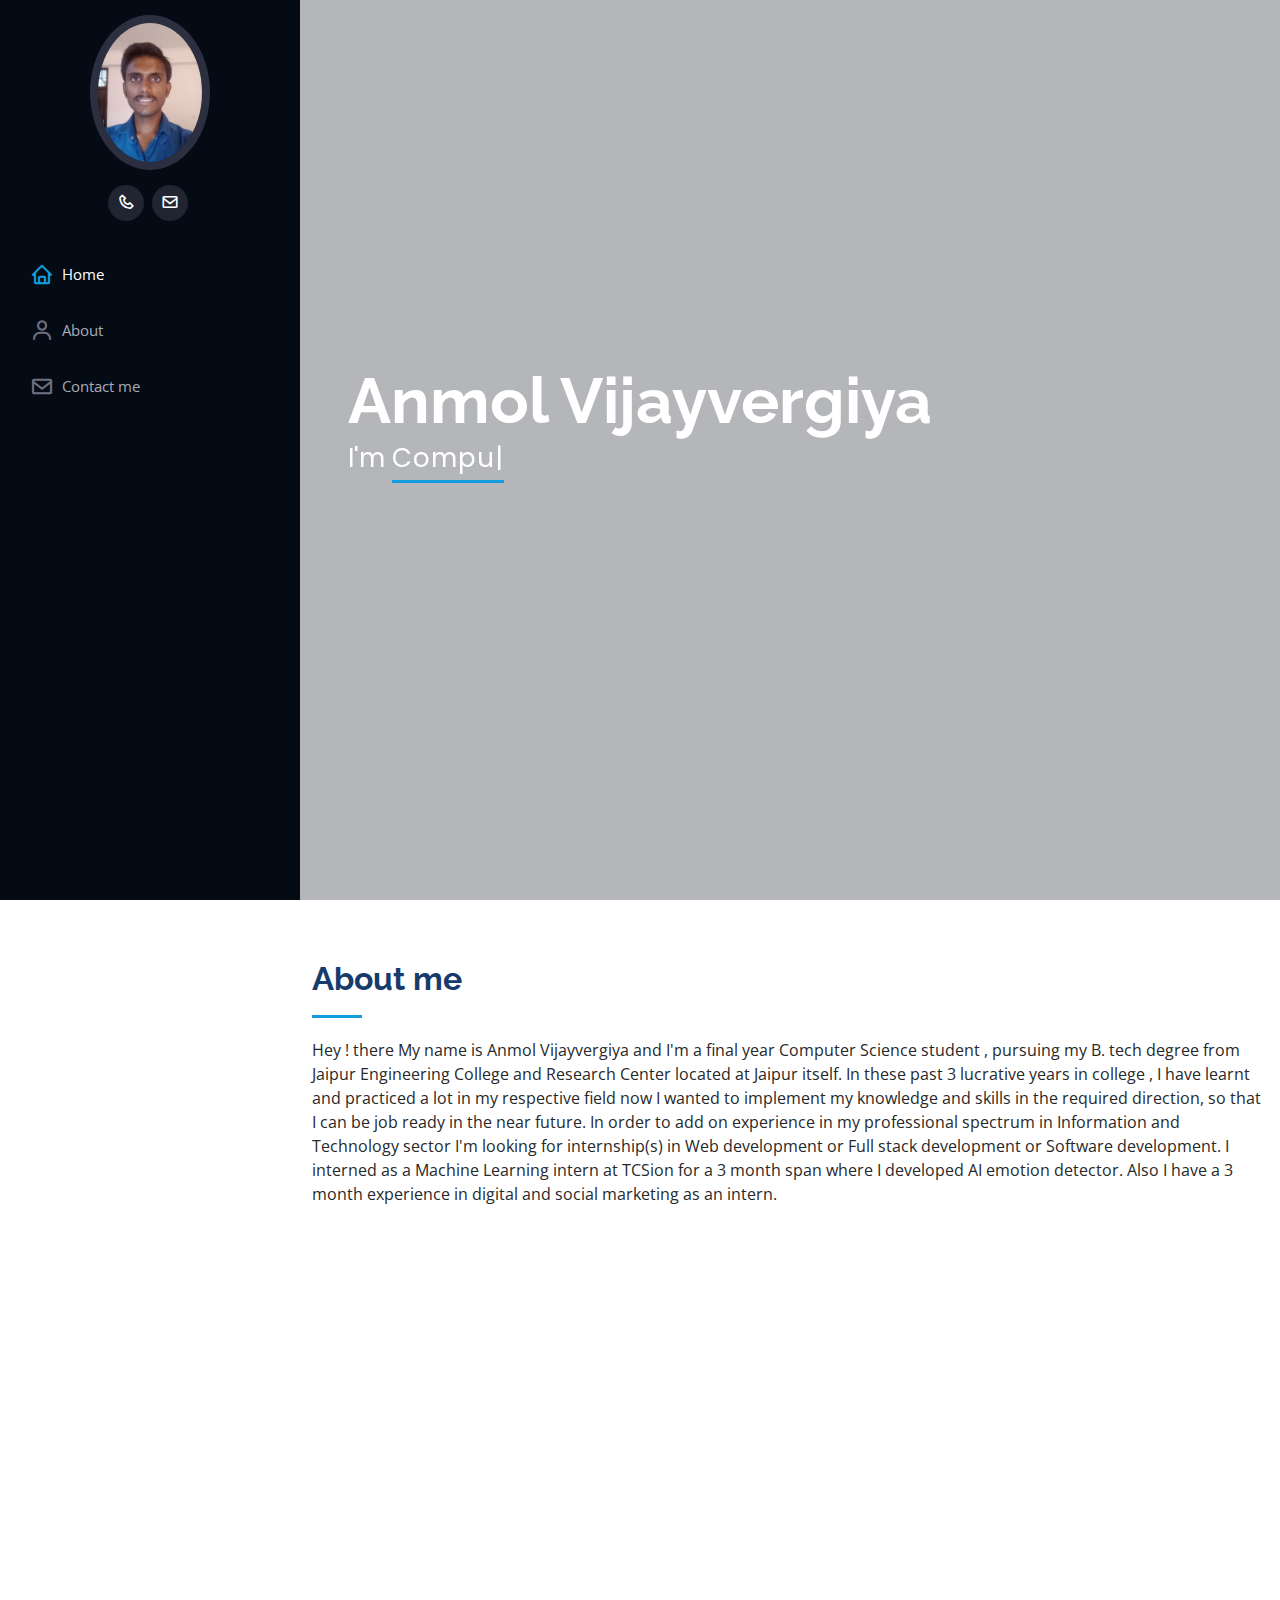
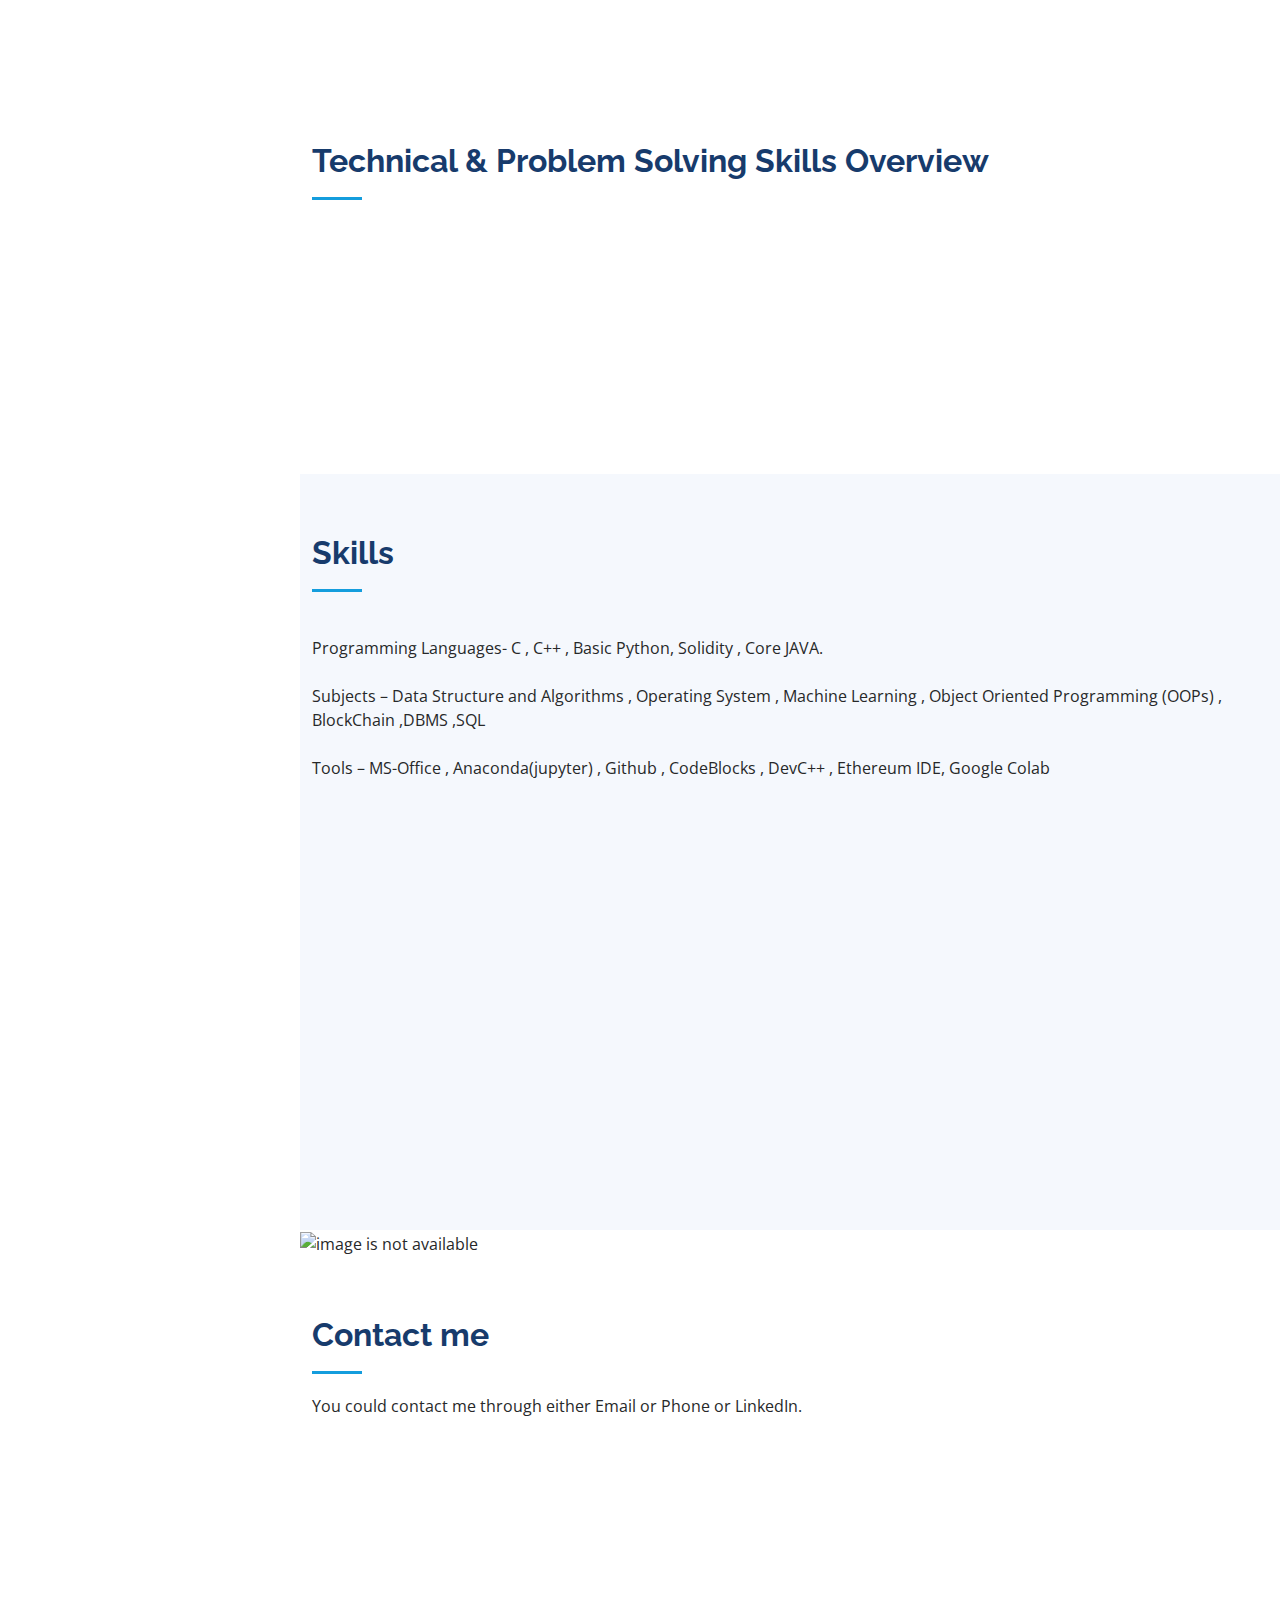
==== index.html @ 93509158 "Initial commit" ====
<!DOCTYPE html>
<html lang="en">

<head>
  <meta charset="utf-8">
  <meta content="width=device-width, initial-scale=1.0" name="viewport">

  <title>Anmol Vijayvergiya</title>
  <meta content="" name="description">
  <meta content="" name="keywords">

  <!-- Google Fonts -->
  <link href="https://fonts.googleapis.com/css?family=Open+Sans:300,300i,400,400i,600,600i,700,700i|Raleway:300,300i,400,400i,500,500i,600,600i,700,700i|Poppins:300,300i,400,400i,500,500i,600,600i,700,700i" rel="stylesheet">

  <!-- Vendor CSS Files -->
  <link href="assets/vendor/aos/aos.css" rel="stylesheet">
  <link href="assets/vendor/bootstrap/css/bootstrap.min.css" rel="stylesheet">
  <link href="assets/vendor/bootstrap-icons/bootstrap-icons.css" rel="stylesheet">
  <link href="assets/vendor/boxicons/css/boxicons.min.css" rel="stylesheet">
  <link href="assets/vendor/glightbox/css/glightbox.min.css" rel="stylesheet">
  <link href="assets/vendor/swiper/swiper-bundle.min.css" rel="stylesheet">

  <!-- Template Main CSS File -->
  <link href="assets/css/style.css" rel="stylesheet">
  
  

</head>

<body>

  <!-- ======= Mobile nav toggle button ======= -->
  <i class="bi bi-list mobile-nav-toggle d-xl-none"></i>

  <!-- ======= Header ======= -->
  <header id="header">
    <div class="d-flex flex-column">

      <div class="profile">
        <img src="assets/img/profile-img.jpg" alt="" class="img-fluid rounded-circle">
        <h1 class="text-light"><a href="index.html"></a></h1>
        <div class="social-links mt-6 text-center">
        <a href="tel:+91 9462633950" class="phone"><i class ="bx bx-phone"></i></a>
        <a href="mailto:anmolvijayvergiya10082000@gmail.com" class="email"><i class="bx bx-envelope"></i></a>
        </div>
      </div>

      <nav id="navbar" class="nav-menu navbar">
        <ul>
          <li><a href="#hero" class="nav-link scrollto active"><i class="bx bx-home"></i> <span>Home</span></a></li>
          <li><a href="#about" class="nav-link scrollto"><i class="bx bx-user"></i> <span>About</span></a></li>
          <li><a href="#contact" class="nav-link scrollto"><i class="bx bx-envelope"></i> <span>Contact me</span></a></li>
        </ul>
      </nav><!-- .nav-menu -->
    </div>
  </header><!-- End Header -->

  <!-- ======= Hero Section ======= -->
  <section id="hero" class="d-flex flex-column justify-content-center align-items-center">
    <div class="hero-container" data-aos="fade-in">
      <h1>Anmol Vijayvergiya</h1>
      <p>I'm <span class="typed" data-typed-items="Computer Science Student, Software Developer, Machine Learning Enthusiast, Web Developer , Biblophilic"></span></p>
    </div>
  </section><!-- End Hero -->

  <main id="main">

    <!-- ======= About Section ======= -->
    <section id="about" class="about">
      <div class="container">

        <div class="section-title">
          <h2>About me</h2>
          <p>Hey ! there My name is Anmol Vijayvergiya and I'm a final year Computer Science student , pursuing my B. tech degree from Jaipur Engineering College and Research Center located at Jaipur itself. 

In these past 3 lucrative years in college , I have learnt and practiced a lot in my respective field now I wanted to implement my knowledge and skills in the required direction, so that I can be job ready in the near future. In order to add on experience in my professional spectrum in Information and Technology sector I'm looking for internship(s) in Web development or Full stack development or Software development. 
I interned as a Machine Learning intern at TCSion for a 3 month span where I developed AI emotion detector. Also I have a 3 month experience in digital and social marketing as an intern. </p>
        </div>

        <div class="row">
          <div class="col-lg-4" data-aos="fade-right">
            <img src="assets/img/profile-img101.jpg" class="img-fluid" alt="">
          </div>
          <div class="col-lg-8 pt-4 pt-lg-0 content" data-aos="fade-left">
            <h3>Personal Information</h3>
            
			
            <div class="row">
              <div class="col-lg-6">
                <ul>
                  <li><i class="bi bi-chevron-right"></i> <strong>Birthday:</strong> <span>10 August </span></li>
                  <!--<li><i class="bi bi-chevron-right"></i> <strong>Website:</strong> <span><a href="https://harinandan123.netlify.app">This website</a></span></li> -->
                  <li><i class="bi bi-chevron-right"></i> <strong>Phone:</strong> <span>+91 9462633950</span></li>
                  <li><i class="bi bi-chevron-right"></i> <strong>City:</strong> <span>Jaipur, Rajasthan, India</span></li>
                </ul>
              </div>
              <div class="col-lg-6">
                <ul>
                  <li><i class="bi bi-chevron-right"></i> <strong>Age:</strong> <span>22</span></li>
                  <li><i class="bi bi-chevron-right"></i> <strong>Email:</strong> <span>anmolvijayvergiya10082000@gmail.com</span></li>
                  <li><i class="bi bi-chevron-right"></i> <strong>Status:</strong> <span>Pursuing Graduation</span></li>
                </ul>
              </div>
            </div>
            <p>
              Hobbies:- Playing Table Tennis , Book reading and Listening to podcast. 
              My favorite Authors:- Paulo Coelho , James Allen 
            </p> 
          </div>
        </div>

      </div>
    </section><!-- End About Section -->

    <!-- ======= Facts Section ======= -->
    <section id="facts" class="facts">
      <div class="container">

        <div class="section-title">
          <h2>Technical & Problem Solving Skills Overview</h2>
          <!-- <p>This website is hosted on <a href="https://www.netlify.com">Netlify</a></p>
          <p>This website is built using HTML, CSS and a bit of JavaScript (imported)</p>         
          <p>Snakes are reptiles, so they are cold blooded and completely rely on sunlight and warmth to survive</p> -->
        </div>

        <div class="row no-gutters">

          <div class="col-lg-3 col-md-6 d-md-flex align-items-md-stretch" data-aos="fade-up">
            <div class="count-box">
              <i class="bi bi-laptop"></i>
              <span data-purecounter-start="0" data-purecounter-end="1" data-purecounter-duration="1" class="purecounter"></span>
              <p><strong>GeeksForGeeks</strong> </p><p><a href="https://auth.geeksforgeeks.org/user/anmolvijayvergiya/practice">Tap to View</a></p>
            </div>
          </div>

          <div class="col-lg-3 col-md-6 d-md-flex align-items-md-stretch" data-aos="fade-up" data-aos-delay="100">
            <div class="count-box">
              <i class="bi bi-pc-display-horizontal"></i>
              <span data-purecounter-start="0" data-purecounter-end="20"  data-purecounter-duration="1" class="purecounter"></span>
              <p><strong>Hacker Rank</strong></p><p><a href="https://www.hackerrank.com/anmolvijyvergiya?hr_r=1">Tap to View </a></p>
            </div>
          </div>

          <div class="col-lg-3 col-md-6 d-md-flex align-items-md-stretch" data-aos="fade-up" data-aos-delay="200">
            <div class="count-box">
              <i class="bi bi-github"></i>
              <span data-purecounter-start="0" data-purecounter-end="3" data-purecounter-duration="1" class="purecounter"></span>
              <p><strong>GitHub</strong></p><p><a href="https://github.com/anmolvvg?tab=repositoriGitHubes">Tap to View</a></p>
            </div>
          </div>

          <div class="col-lg-3 col-md-6 d-md-flex align-items-md-stretch" data-aos="fade-up" data-aos-delay="300">
            <div class="count-box">
              <i class="bi bi-linkedin"></i>
              <span data-purecounter-start="0" data-purecounter-end="2" data-purecounter-duration="1" class="purecounter"></span>
              <p><strong>LinkedIn</strong></p><p><a href="https://www.linkedin.com/in/anmol-vijayvergiya-avvg">Tap to View</a></p>
            </div>
          </div>

        </div>

      </div>
    </section><!-- End Facts Section -->
	
	
	
	

    <!-- ======= Skills Section ======= -->
    <section id="skills" class="skills section-bg">
      <div class="container">

        <div class="section-title">
          <h2>Skills</h2>
          <p><br>Programming Languages- C , C++ , Basic Python, Solidity , Core JAVA.<br>
<br>Subjects – Data Structure and Algorithms , Operating System , Machine Learning , Object Oriented Programming (OOPs) , BlockChain ,DBMS ,SQL</br>
<br>Tools – MS-Office , Anaconda(jupyter) , Github , CodeBlocks , DevC++ , Ethereum IDE, Google Colab</br></p>
        </div>

        <div class="row skills-content">

          <div class="col-lg-6" data-aos="fade-up">

            
		<div class="progress">
              <span class="skill">C++ Programming <i class="val">95%</i></span>
              <div class="progress-bar-wrap">
                <div class="progress-bar" role="progressbar" aria-valuenow="95" aria-valuemin="0" aria-valuemax="100"></div>
              </div>
            </div>

		
		<div class="progress">
              <span class="skill">Object Oriented Programming (OOPs)<i class="val">95%</i></span>
              <div class="progress-bar-wrap">
                <div class="progress-bar" role="progressbar" aria-valuenow="95" aria-valuemin="0" aria-valuemax="100"></div>
              </div>
            </div>


		<div class="progress">
              <span class="skill">C Programming <i class="val">85%</i></span>
              <div class="progress-bar-wrap">
                <div class="progress-bar" role="progressbar" aria-valuenow="85" aria-valuemin="0" aria-valuemax="100"></div>
              </div>
            </div>

		<div class="progress">
              <span class="skill">Python Programming <i class="val">65%</i></span>
              <div class="progress-bar-wrap">
                <div class="progress-bar" role="progressbar" aria-valuenow="65" aria-valuemin="0" aria-valuemax="100"></div>
              </div>
            </div>

		<div class="progress">
              <span class="skill">Core JAVA <i class="val">55%</i></span>
              <div class="progress-bar-wrap">
                <div class="progress-bar" role="progressbar" aria-valuenow="55" aria-valuemin="0" aria-valuemax="100"></div>
              </div>
            </div>

            <div class="progress">
              <span class="skill">Data Structure and Algorithms (DSA)<i class="val">80%</i></span>
              <div class="progress-bar-wrap">
                <div class="progress-bar" role="progressbar" aria-valuenow="80" aria-valuemin="0" aria-valuemax="100"></div>
              </div>
            </div>

          </div>

          <div class="col-lg-6" data-aos="fade-up" data-aos-delay="100">

		<div class="progress">
              <span class="skill">HTML <i class="val">70%</i></span>
              <div class="progress-bar-wrap">
                <div class="progress-bar" role="progressbar" aria-valuenow="70" aria-valuemin="0" aria-valuemax="100"></div>
              </div>
            </div>

    <div class="progress">
              <span class="skill">CSS <i class="val">40%</i></span>
              <div class="progress-bar-wrap">
                <div class="progress-bar" role="progressbar" aria-valuenow="40" aria-valuemin="0" aria-valuemax="100"></div>
              </div>
            </div>

		
	<div class="progress">
              <span class="skill">JavaScript <i class="val">10%</i></span>
              <div class="progress-bar-wrap">
                <div class="progress-bar" role="progressbar" aria-valuenow="10" aria-valuemin="0" aria-valuemax="100"></div>
              </div>
            </div>

            <div class="progress">
              <span class="skill">Sequence Query Langauge (SQL) <i class="val">40%</i></span>
              <div class="progress-bar-wrap">
                <div class="progress-bar" role="progressbar" aria-valuenow="40" aria-valuemin="0" aria-valuemax="100"></div>
              </div>
            </div>

          </div>

        </div>

      </div>
    </section><!-- End Skills Section -->

 
 
    <img src="C:\Users\User\Desktop\BS\Anmol-Portfolio-website\9.png" alt="image is not available" width="920px" height="300px" class="img-fluid">
    
 
    
	
	 
	
 
    

    <!-- ======= Contact Section ======= -->
    <section id="contact" class="contact">
      <div class="container">

        <div class="section-title">
          <h2>Contact me</h2>
          <p>You could contact me through either Email or Phone or LinkedIn.</p>
        </div>

        <div class="row" data-aos="fade-in">

          <div class="col-lg-10 d-flex align-items-stretch">
            <div class="info">
              <div class="address">
                <i class="bi bi-geo-alt"></i>
                <h4>Location:</h4>
                <p>Jaipur, Rajasthan, India</p>
              </div>

              <div class="email">
                <i class="bi bi-envelope"></i>
                <h4>Email:</h4>
                <p>anmolvijayvergiya10082000@gmail.com</p>
              </div>

              <div class="LinkedIn">
                <i class="bi bi-inbox"></i>
                <h4>Message me on LinkedIn:</h4>
                <p>https://www.linkedin.com/in/anmol-vijayvergiya/</p>
              </div>


              <div class="phone">
                <i class="bi bi-phone"></i>
                <h4>Call:</h4>
                <p>+91 9462633950</p>
              </div>

              <iframe src="https://www.google.com/maps/embed?pb=!1m18!1m12!1m3!1d3561.8884511734736!2d75.82032671421248!3d26.779825472246877!2m3!1f0!2f0!3f0!3m2!1i1024!2i768!4f13.1!3m3!1m2!1s0x396dc976f7291db3%3A0x94ba508eacf8b260!2sChanakya%20Hostel!5e0!3m2!1sen!2sin!4v1665336549093!5m2!1sen!2sin" width="600" height="450" style="border:0;" allowfullscreen="" loading="lazy" referrerpolicy="no-referrer-when-downgrade"></iframe>
            </div>


      </div>
    </section><!-- End Contact Section -->

  </main><!-- End #main -->

  <!-- ======= Footer ======= -->
  <footer id="footer">
    <div class="container">
      <div class="copyright">
        
  </footer><!-- End  Footer -->

  <a href="#" class="back-to-top d-flex align-items-center justify-content-center"><i class="bi bi-arrow-up-short"></i></a>

  <!-- Vendor JS Files -->
  <script src="assets/vendor/purecounter/purecounter.js"></script>
  <script src="assets/vendor/aos/aos.js"></script>
  <script src="assets/vendor/bootstrap/js/bootstrap.bundle.min.js"></script>
  <script src="assets/vendor/glightbox/js/glightbox.min.js"></script>
  <script src="assets/vendor/isotope-layout/isotope.pkgd.min.js"></script>
  <script src="assets/vendor/swiper/swiper-bundle.min.js"></script>
  <script src="assets/vendor/typed.js/typed.min.js"></script>
  <script src="assets/vendor/waypoints/noframework.waypoints.js"></script>


  <!-- Template Main JS File -->
  <script src="assets/js/main.js"></script>
     
    

</body>

</html>
---- assets/css/style.css ----
body {
  font-family: "Open Sans", sans-serif;
  color: #272829;
}

a {
  color: #149ddd;
  text-decoration: none;
}

a:hover {
  color: #37b3ed;
  text-decoration: none;
}

h1, h2, h3, h4, h5, h6 {
  font-family: "Raleway", sans-serif;
}

/*--------------------------------------------------------------
# Back to top button
--------------------------------------------------------------*/
.back-to-top {
  position: fixed;
  visibility: hidden;
  opacity: 0;
  right: 15px;
  bottom: 15px;
  z-index: 996;
  background: #149ddd;
  width: 40px;
  height: 40px;
  border-radius: 50px;
  transition: all 0.4s;
}
.back-to-top i {
  font-size: 28px;
  color: #fff;
  line-height: 0;
}
.back-to-top:hover {
  background: #2eafec;
  color: #fff;
}
.back-to-top.active {
  visibility: visible;
  opacity: 1;
}

/*--------------------------------------------------------------
# Header
--------------------------------------------------------------*/
#header {
  position: fixed;
  top: 0;
  left: 0;
  bottom: 0;
  width: 300px;
  transition: all ease-in-out 0.5s;
  z-index: 9997;
  transition: all 0.5s;
  padding: 0 15px;
  background: #040b14;
  overflow-y: auto;
}
#header .profile img {
  margin: 15px auto;
  display: block;
  width: 120px;
  border: 8px solid #2c2f3f;
}
#header .profile h1 {
  font-size: 24px;
  margin: 0;
  padding: 0;
  font-weight: 600;
  -moz-text-align-last: center;
  text-align-last: center;
  font-family: "Poppins", sans-serif;
}
#header .profile h1 a, #header .profile h1 a:hover {
  color: #fff;
  text-decoration: none;
}
#header .profile .social-links a {
  font-size: 18px;
  display: inline-block;
  background: #212431;
  color: #fff;
  line-height: 1;
  padding: 8px 0;
  margin-right: 4px;
  border-radius: 50%;
  text-align: center;
  width: 36px;
  height: 36px;
  transition: 0.3s;
}
#header .profile .social-links a:hover {
  background: #149ddd;
  color: #fff;
  text-decoration: none;
}

#main {
  margin-left: 300px;
}

@media (max-width: 1199px) {
  #header {
    left: -300px;
  }

  #main {
    margin-left: 0;
  }
}
/*--------------------------------------------------------------
# Navigation Menu
--------------------------------------------------------------*/
/* Desktop Navigation */
.nav-menu {
  padding: 30px 0 0 0;
}
.nav-menu * {
  margin: 0;
  padding: 0;
  list-style: none;
}
.nav-menu > ul > li {
  position: relative;
  white-space: nowrap;
}
.nav-menu a, .nav-menu a:focus {
  display: flex;
  align-items: center;
  color: #a8a9b4;
  padding: 12px 15px;
  margin-bottom: 8px;
  transition: 0.3s;
  font-size: 15px;
}
.nav-menu a i, .nav-menu a:focus i {
  font-size: 24px;
  padding-right: 8px;
  color: #6f7180;
}
.nav-menu a:hover, .nav-menu .active, .nav-menu .active:focus, .nav-menu li:hover > a {
  text-decoration: none;
  color: #fff;
}
.nav-menu a:hover i, .nav-menu .active i, .nav-menu .active:focus i, .nav-menu li:hover > a i {
  color: #149ddd;
}

/* Mobile Navigation */
.mobile-nav-toggle {
  position: fixed;
  right: 15px;
  top: 15px;
  z-index: 9998;
  border: 0;
  font-size: 24px;
  transition: all 0.4s;
  outline: none !important;
  background-color: #149ddd;
  color: #fff;
  width: 40px;
  height: 40px;
  display: inline-flex;
  align-items: center;
  justify-content: center;
  line-height: 0;
  border-radius: 50px;
  cursor: pointer;
}

.mobile-nav-active {
  overflow: hidden;
}
.mobile-nav-active #header {
  left: 0;
}

/*--------------------------------------------------------------
# Hero Section
--------------------------------------------------------------*/
#hero {
  width: 100%;
  height: 100vh;
  background: url("../img/11.gif") top center;
  background-size: cover;
}
#hero:before {
  content: "";
  background: rgba(5, 13, 24, 0.3);
  position: absolute;
  bottom: 0;
  top: 0;
  left: 0;
  right: 0;
  z-index: 1;
}
#hero .hero-container {
  position: relative;
  z-index: 2;
  min-width: 300px;
}
#hero h1 {
  margin: 0 0 10px 0;
  font-size: 64px;
  font-weight: 700;
  line-height: 56px;
  color: #fff;
}
#hero p {
  color: #fff;
  margin-bottom: 50px;
  font-size: 26px;
  font-family: "Poppins", sans-serif;
}
#hero p span {
  color: #fff;
  padding-bottom: 4px;
  letter-spacing: 1px;
  border-bottom: 3px solid #149ddd;
}
@media (min-width: 1024px) {
  #hero {
    background-attachment: fixed;
  }
}
@media (max-width: 768px) {
  #hero h1 {
    font-size: 28px;
    line-height: 36px;
  }
  #hero h2 {
    font-size: 18px;
    line-height: 24px;
    margin-bottom: 30px;
  }
}

/*--------------------------------------------------------------
# Sections General
--------------------------------------------------------------*/
section {
  padding: 60px 0;
  overflow: hidden;
}

.section-bg {
  background: #f5f8fd;
}

.section-title {
  padding-bottom: 30px;
}
.section-title h2 {
  font-size: 32px;
  font-weight: bold;
  margin-bottom: 20px;
  padding-bottom: 20px;
  position: relative;
  color: #173b6c;
}
.section-title h2::after {
  content: "";
  position: absolute;
  display: block;
  width: 50px;
  height: 3px;
  background: #149ddd;
  bottom: 0;
  left: 0;
}
.section-title p {
  margin-bottom: 0;
}

/*--------------------------------------------------------------
# About
--------------------------------------------------------------*/
.about .content h3 {
  font-weight: 700;
  font-size: 26px;
  color: #173b6c;

}


.about .content ul {
  list-style: none;
  padding: 0;
}
.about .content ul li {
  margin-bottom: 20px;
  display: flex;
  align-items: center;
}
.about .content ul strong {
  margin-right: 10px;
}
.about .content ul i {
  font-size: 16px;
  margin-right: 5px;
  color: #149ddd;
  line-height: 0;
}
.about .content p:last-child {
  margin-bottom: 0;
}

/*--------------------------------------------------------------
# Facts
--------------------------------------------------------------*/
.facts {
  padding-bottom: 30px;
}
.facts .count-box {
  padding: 30px;
  width: 100%;
}
.facts .count-box i {
  display: block;
  font-size: 44px;
  color: #149ddd;
  float: left;
  line-height: 0;
}
.facts .count-box span {
  font-size: 48px;
  line-height: 40px;
  display: block;
  font-weight: 700;
  color: #050d18;
  margin-left: 60px;
}
.facts .count-box p {
  padding: 15px 0 0 0;
  margin: 0 0 0 60px;
  font-family: "Raleway", sans-serif;
  font-size: 14px;
  color: #122f57;
}
.facts .count-box a {
  font-weight: 600;
  display: block;
  margin-top: 20px;
  color: #122f57;
  font-size: 15px;
  font-family: "Poppins", sans-serif;
  transition: ease-in-out 0.3s;
}
.facts .count-box a:hover {
  color: #1f5297;
}

/*--------------------------------------------------------------
# Akills
--------------------------------------------------------------*/
.skills .progress {
  height: 60px;
  display: block;
  background: none;
  border-radius: 0;
}
.skills .progress .skill {
  padding: 0;
  margin: 0 0 6px 0;
  text-transform: uppercase;
  display: block;
  font-weight: 600;
  font-family: "Poppins", sans-serif;
  color: #050d18;
}
.skills .progress .skill .val {
  float: right;
  font-style: normal;
}
.skills .progress-bar-wrap {
  background: #dce8f8;
  height: 10px;
}
.skills .progress-bar {
  width: 1px;
  height: 10px;
  transition: 0.9s;
  background-color: #149ddd;
}

/*--------------------------------------------------------------
# Resume
--------------------------------------------------------------*/
.resume .resume-title {
  font-size: 26px;
  font-weight: 700;
  margin-top: 20px;
  margin-bottom: 20px;
  color: #050d18;
}
.resume .resume-item {
  padding: 0 0 20px 20px;
  margin-top: -2px;
  border-left: 2px solid #1f5297;
  position: relative;
}
.resume .resume-item h4 {
  line-height: 18px;
  font-size: 18px;
  font-weight: 600;
  text-transform: uppercase;
  font-family: "Poppins", sans-serif;
  color: #050d18;
  margin-bottom: 10px;
}
.resume .resume-item h5 {
  font-size: 16px;
  background: #e4edf9;
  padding: 5px 15px;
  display: inline-block;
  font-weight: 600;
  margin-bottom: 10px;
}
.resume .resume-item ul {
  padding-left: 20px;
}
.resume .resume-item ul li {
  padding-bottom: 10px;
}
.resume .resume-item:last-child {
  padding-bottom: 0;
}
.resume .resume-item::before {
  content: "";
  position: absolute;
  width: 16px;
  height: 16px;
  border-radius: 50px;
  left: -9px;
  top: 0;
  background: #fff;
  border: 2px solid #1f5297;
}

/*--------------------------------------------------------------
# Portfolio
--------------------------------------------------------------*/
.portfolio .portfolio-item {
  margin-bottom: 30px;
}
.portfolio #portfolio-flters {
  padding: 0;
  margin: 0 auto 35px auto;
  list-style: none;
  text-align: center;
  background: #fff;
  border-radius: 50px;
  padding: 2px 15px;
}
.portfolio #portfolio-flters li {
  cursor: pointer;
  display: inline-block;
  padding: 10px 15px 8px 15px;
  font-size: 14px;
  font-weight: 600;
  line-height: 1;
  text-transform: uppercase;
  color: #272829;
  margin-bottom: 5px;
  transition: all 0.3s ease-in-out;
}
.portfolio #portfolio-flters li:hover, .portfolio #portfolio-flters li.filter-active {
  color: #149ddd;
}
.portfolio #portfolio-flters li:last-child {
  margin-right: 0;
}
.portfolio .portfolio-wrap {
  transition: 0.3s;
  position: relative;
  overflow: hidden;
  z-index: 1;
}
.portfolio .portfolio-wrap::before {
  content: "";
  background: rgba(255, 255, 255, 0.5);
  position: absolute;
  left: 0;
  right: 0;
  top: 0;
  bottom: 0;
  transition: all ease-in-out 0.3s;
  z-index: 2;
  opacity: 0;
}
.portfolio .portfolio-wrap .portfolio-links {
  opacity: 1;
  left: 0;
  right: 0;
  bottom: -60px;
  z-index: 3;
  position: absolute;
  transition: all ease-in-out 0.3s;
  display: flex;
  justify-content: center;
}
.portfolio .portfolio-wrap .portfolio-links a {
  color: #fff;
  font-size: 28px;
  text-align: center;
  background: rgba(20, 157, 221, 0.75);
  transition: 0.3s;
  width: 50%;
}
.portfolio .portfolio-wrap .portfolio-links a:hover {
  background: rgba(20, 157, 221, 0.95);
}
.portfolio .portfolio-wrap .portfolio-links a + a {
  border-left: 1px solid #37b3ed;
}
.portfolio .portfolio-wrap:hover::before {
  top: 0;
  left: 0;
  right: 0;
  bottom: 0;
  opacity: 1;
}
.portfolio .portfolio-wrap:hover .portfolio-links {
  opacity: 1;
  bottom: 0;
}

/*--------------------------------------------------------------
# Portfolio Details
--------------------------------------------------------------*/
.portfolio-details {
  padding-top: 40px;
}
.portfolio-details .portfolio-details-slider img {
  width: 100%;
}
.portfolio-details .portfolio-details-slider .swiper-pagination {
  margin-top: 20px;
  position: relative;
}
.portfolio-details .portfolio-details-slider .swiper-pagination .swiper-pagination-bullet {
  width: 12px;
  height: 12px;
  background-color: #fff;
  opacity: 1;
  border: 1px solid #149ddd;
}
.portfolio-details .portfolio-details-slider .swiper-pagination .swiper-pagination-bullet-active {
  background-color: #149ddd;
}
.portfolio-details .portfolio-info {
  padding: 30px;
  box-shadow: 0px 0 30px rgba(5, 13, 24, 0.08);
}
.portfolio-details .portfolio-info h3 {
  font-size: 22px;
  font-weight: 700;
  margin-bottom: 20px;
  padding-bottom: 20px;
  border-bottom: 1px solid #eee;
}
.portfolio-details .portfolio-info ul {
  list-style: none;
  padding: 0;
  font-size: 15px;
}
.portfolio-details .portfolio-info ul li + li {
  margin-top: 10px;
}
.portfolio-details .portfolio-description {
  padding-top: 30px;
}
.portfolio-details .portfolio-description h2 {
  font-size: 26px;
  font-weight: 700;
  margin-bottom: 20px;
}
.portfolio-details .portfolio-description p {
  padding: 0;
}

/*--------------------------------------------------------------
# Services
--------------------------------------------------------------*/
.services .icon-box {
  margin-bottom: 20px;
}
.services .icon {
  float: left;
  display: flex;
  align-items: center;
  justify-content: center;
  width: 54px;
  height: 54px;
  background: #149ddd;
  border-radius: 50%;
  transition: 0.5s;
  border: 1px solid #149ddd;
}
.services .icon i {
  color: #fff;
  font-size: 24px;
  line-height: 0;
}
.services .icon-box:hover .icon {
  background: #fff;
}
.services .icon-box:hover .icon i {
  color: #149ddd;
}
.services .title {
  margin-left: 80px;
  font-weight: 700;
  margin-bottom: 15px;
  font-size: 18px;
}
.services .title a {
  color: #343a40;
}
.services .title a:hover {
  color: #149ddd;
}
.services .description {
  margin-left: 80px;
  line-height: 24px;
  font-size: 14px;
}

/*--------------------------------------------------------------
# Testimonials
--------------------------------------------------------------*/
.testimonials .testimonials-carousel, .testimonials .testimonials-slider {
  overflow: hidden;
}
.testimonials .testimonial-item {
  box-sizing: content-box;
  text-align: center;
  min-height: 320px;
}
.testimonials .testimonial-item .testimonial-img {
  width: 90px;
  border-radius: 50%;
  margin: 0 auto;
}
.testimonials .testimonial-item h3 {
  font-size: 18px;
  font-weight: bold;
  margin: 10px 0 5px 0;
  color: #111;
}
.testimonials .testimonial-item h4 {
  font-size: 14px;
  color: #999;
  margin: 0;
}
.testimonials .testimonial-item .quote-icon-left, .testimonials .testimonial-item .quote-icon-right {
  color: #c3e8fa;
  font-size: 26px;
}
.testimonials .testimonial-item .quote-icon-left {
  display: inline-block;
  left: -5px;
  position: relative;
}
.testimonials .testimonial-item .quote-icon-right {
  display: inline-block;
  right: -5px;
  position: relative;
  top: 10px;
}
.testimonials .testimonial-item p {
  font-style: italic;
  margin: 0 15px 15px 15px;
  padding: 20px;
  background: #fff;
  position: relative;
  margin-bottom: 35px;
  border-radius: 6px;
  box-shadow: 0px 2px 15px rgba(0, 0, 0, 0.1);
}
.testimonials .testimonial-item p::after {
  content: "";
  width: 0;
  height: 0;
  border-top: 20px solid #fff;
  border-right: 20px solid transparent;
  border-left: 20px solid transparent;
  position: absolute;
  bottom: -20px;
  left: calc(50% - 20px);
}
.testimonials .swiper-pagination {
  margin-top: 20px;
  position: relative;
}
.testimonials .swiper-pagination .swiper-pagination-bullet {
  width: 12px;
  height: 12px;
  background-color: #fff;
  opacity: 1;
  border: 1px solid #149ddd;
}
.testimonials .swiper-pagination .swiper-pagination-bullet-active {
  background-color: #149ddd;
}

/*--------------------------------------------------------------
# Contact
--------------------------------------------------------------*/
.contact {
  padding-bottom: 130px;
}
.contact .info {
  padding: 30px;
  background: #fff;
  width: 100%;
  box-shadow: 0 0 24px 0 rgba(0, 0, 0, 0.12);
}
.contact .info i {
  font-size: 20px;
  color: #149ddd;
  float: left;
  width: 44px;
  height: 44px;
  background: #dff3fc;
  display: flex;
  justify-content: center;
  align-items: center;
  border-radius: 50px;
  transition: all 0.3s ease-in-out;
}
.contact .info h4 {
  padding: 0 0 0 60px;
  font-size: 22px;
  font-weight: 600;
  margin-bottom: 5px;
  color: #050d18;
}
.contact .info p {
  padding: 0 0 10px 60px;
  margin-bottom: 20px;
  font-size: 14px;
  color: #173b6c;
}
.contact .info .email p {
  padding-top: 5px;
}
.contact .info .social-links {
  padding-left: 60px;
}
.contact .info .social-links a {
  font-size: 18px;
  display: inline-block;
  background: #333;
  color: #fff;
  line-height: 1;
  padding: 8px 0;
  border-radius: 50%;
  text-align: center;
  width: 36px;
  height: 36px;
  transition: 0.3s;
  margin-right: 10px;
}
.contact .info .social-links a:hover {
  background: #149ddd;
  color: #fff;
}
.contact .info .email:hover i, .contact .info .address:hover i,  .contact .info .phone:hover i, .contact .info .skype:hover i {
  background: #149ddd;
  color: #fff;
}
.contact .php-email-form {
  width: 100%;
  padding: 30px;
  background: #fff;
  box-shadow: 0 0 24px 0 rgba(0, 0, 0, 0.12);
}
.contact .php-email-form .form-group {
  padding-bottom: 8px;
}
.contact .php-email-form .validate {
  display: none;
  color: red;
  margin: 0 0 15px 0;
  font-weight: 400;
  font-size: 13px;
}
.contact .php-email-form .error-message {
  display: none;
  color: #fff;
  background: #ed3c0d;
  text-align: left;
  padding: 15px;
  font-weight: 600;
}
.contact .php-email-form .error-message br + br {
  margin-top: 25px;
}
.contact .php-email-form .sent-message {
  display: none;
  color: #fff;
  background: #18d26e;
  text-align: center;
  padding: 15px;
  font-weight: 600;
}
.contact .php-email-form .loading {
  display: none;
  background: #fff;
  text-align: center;
  padding: 15px;
}
.contact .php-email-form .loading:before {
  content: "";
  display: inline-block;
  border-radius: 50%;
  width: 24px;
  height: 24px;
  margin: 0 10px -6px 0;
  border: 3px solid #18d26e;
  border-top-color: #eee;
  -webkit-animation: animate-loading 1s linear infinite;
  animation: animate-loading 1s linear infinite;
}
.contact .php-email-form .form-group {
  margin-bottom: 15px;
}
.contact .php-email-form label {
  padding-bottom: 8px;
}
.contact .php-email-form input, .contact .php-email-form textarea {
  border-radius: 0;
  box-shadow: none;
  font-size: 14px;
}
.contact .php-email-form input {
  height: 44px;
}
.contact .php-email-form textarea {
  padding: 10px 15px;
}
.contact .php-email-form button[type=submit] {
  background: #149ddd;
  border: 0;
  padding: 10px 24px;
  color: #fff;
  transition: 0.4s;
  border-radius: 4px;
}
.contact .php-email-form button[type=submit]:hover {
  background: #37b3ed;
}
@-webkit-keyframes animate-loading {
  0% {
    transform: rotate(0deg);
  }
  100% {
    transform: rotate(360deg);
  }
}
@keyframes animate-loading {
  0% {
    transform: rotate(0deg);
  }
  100% {
    transform: rotate(360deg);
  }
}

/*--------------------------------------------------------------
# Breadcrumbs
--------------------------------------------------------------*/
.breadcrumbs {
  padding: 20px 0;
  background: #f9f9f9;
}
.breadcrumbs h2 {
  font-size: 26px;
  font-weight: 300;
}
.breadcrumbs ol {
  display: flex;
  flex-wrap: wrap;
  list-style: none;
  padding: 0;
  margin: 0;
  font-size: 15px;
}
.breadcrumbs ol li + li {
  padding-left: 10px;
}
.breadcrumbs ol li + li::before {
  display: inline-block;
  padding-right: 10px;
  color: #0e2442;
  content: "/";
}
@media (max-width: 768px) {
  .breadcrumbs .d-flex {
    display: block !important;
  }
  .breadcrumbs ol {
    display: block;
  }
  .breadcrumbs ol li {
    display: inline-block;
  }
}

/*--------------------------------------------------------------
# Footer
--------------------------------------------------------------*/
#footer {
  padding: 15px;
  color: #f4f6fd;
  font-size: 14px;
  position: fixed;
  left: 0;
  bottom: 0;
  width: 300px;
  z-index: 9999;
  background: #040b14;
}
#footer .copyright {
  text-align: center;
}
#footer .credits {
  padding-top: 5px;
  text-align: center;
  font-size: 13px;
  color: #eaebf0;
}



@media (max-width: 1199px) {
  #footer {
    position: static;
    width: auto;
    padding-right: 20px 15px;
  }
}
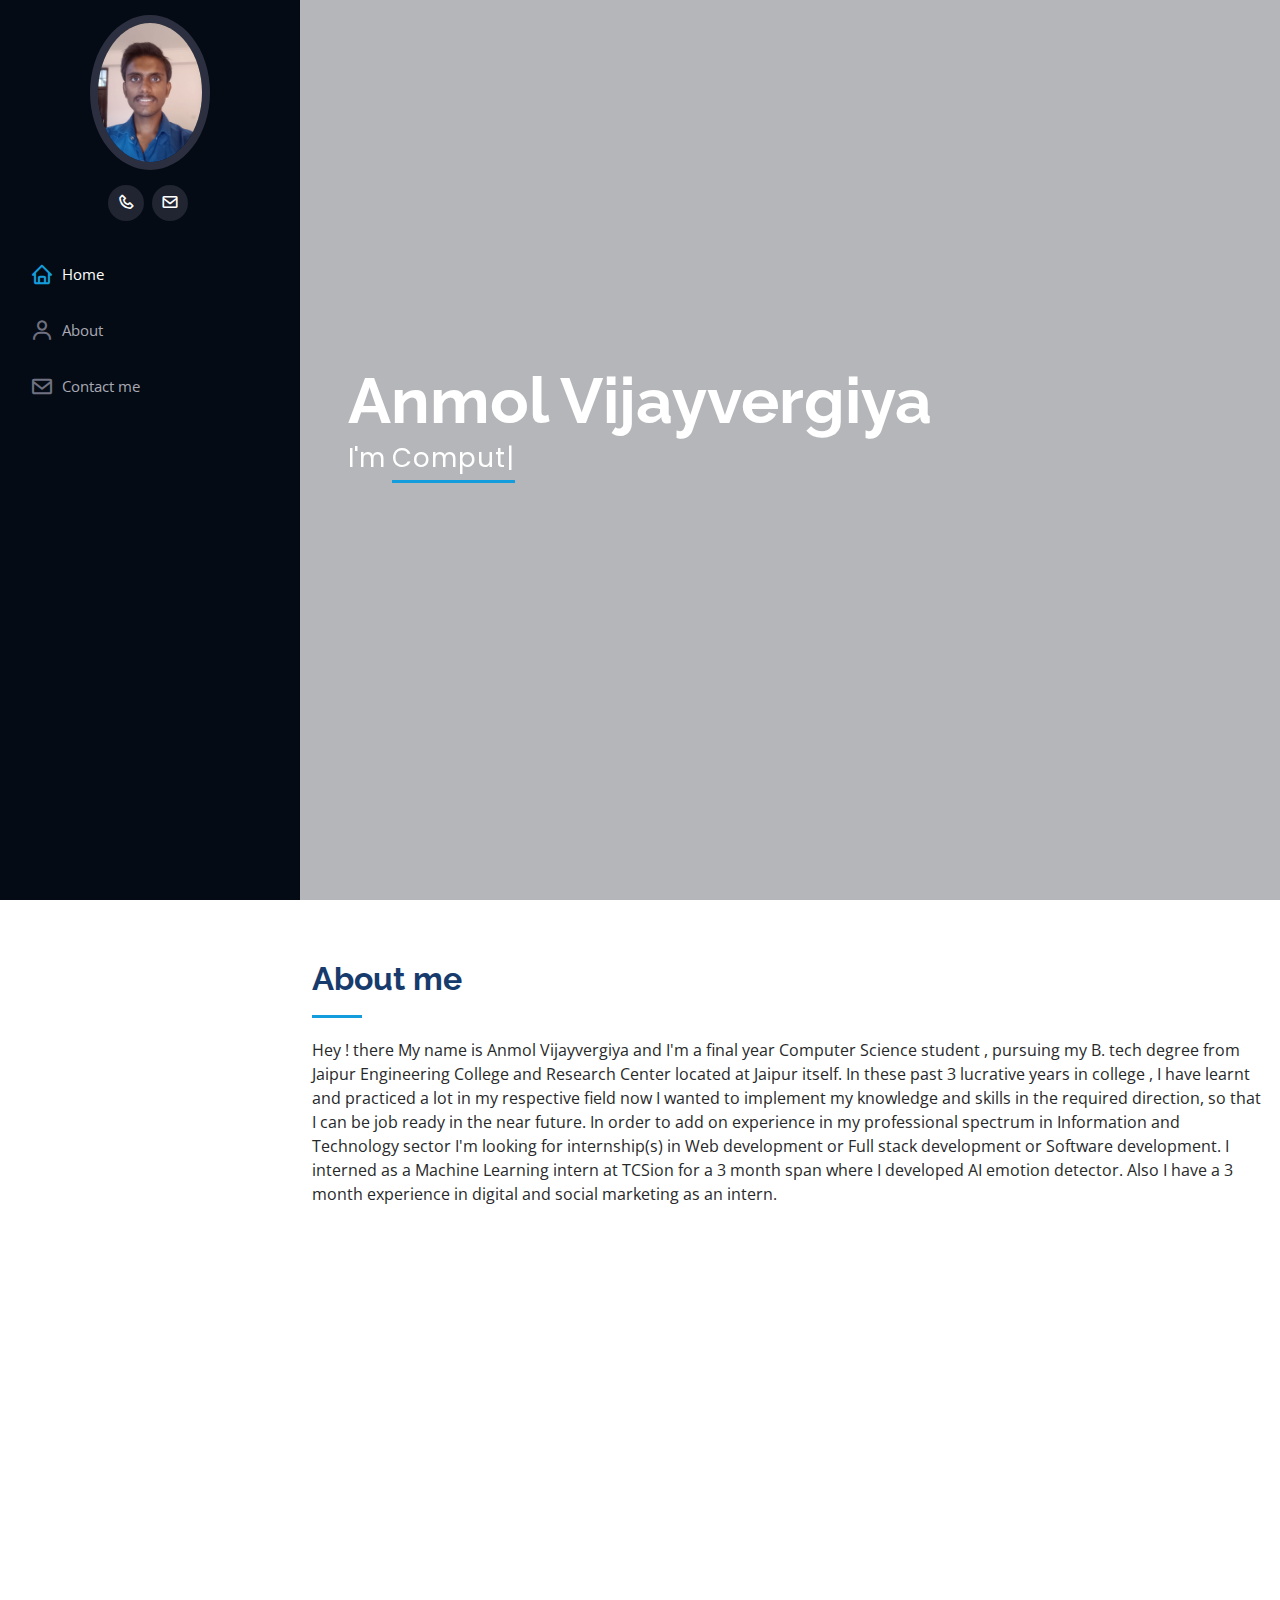
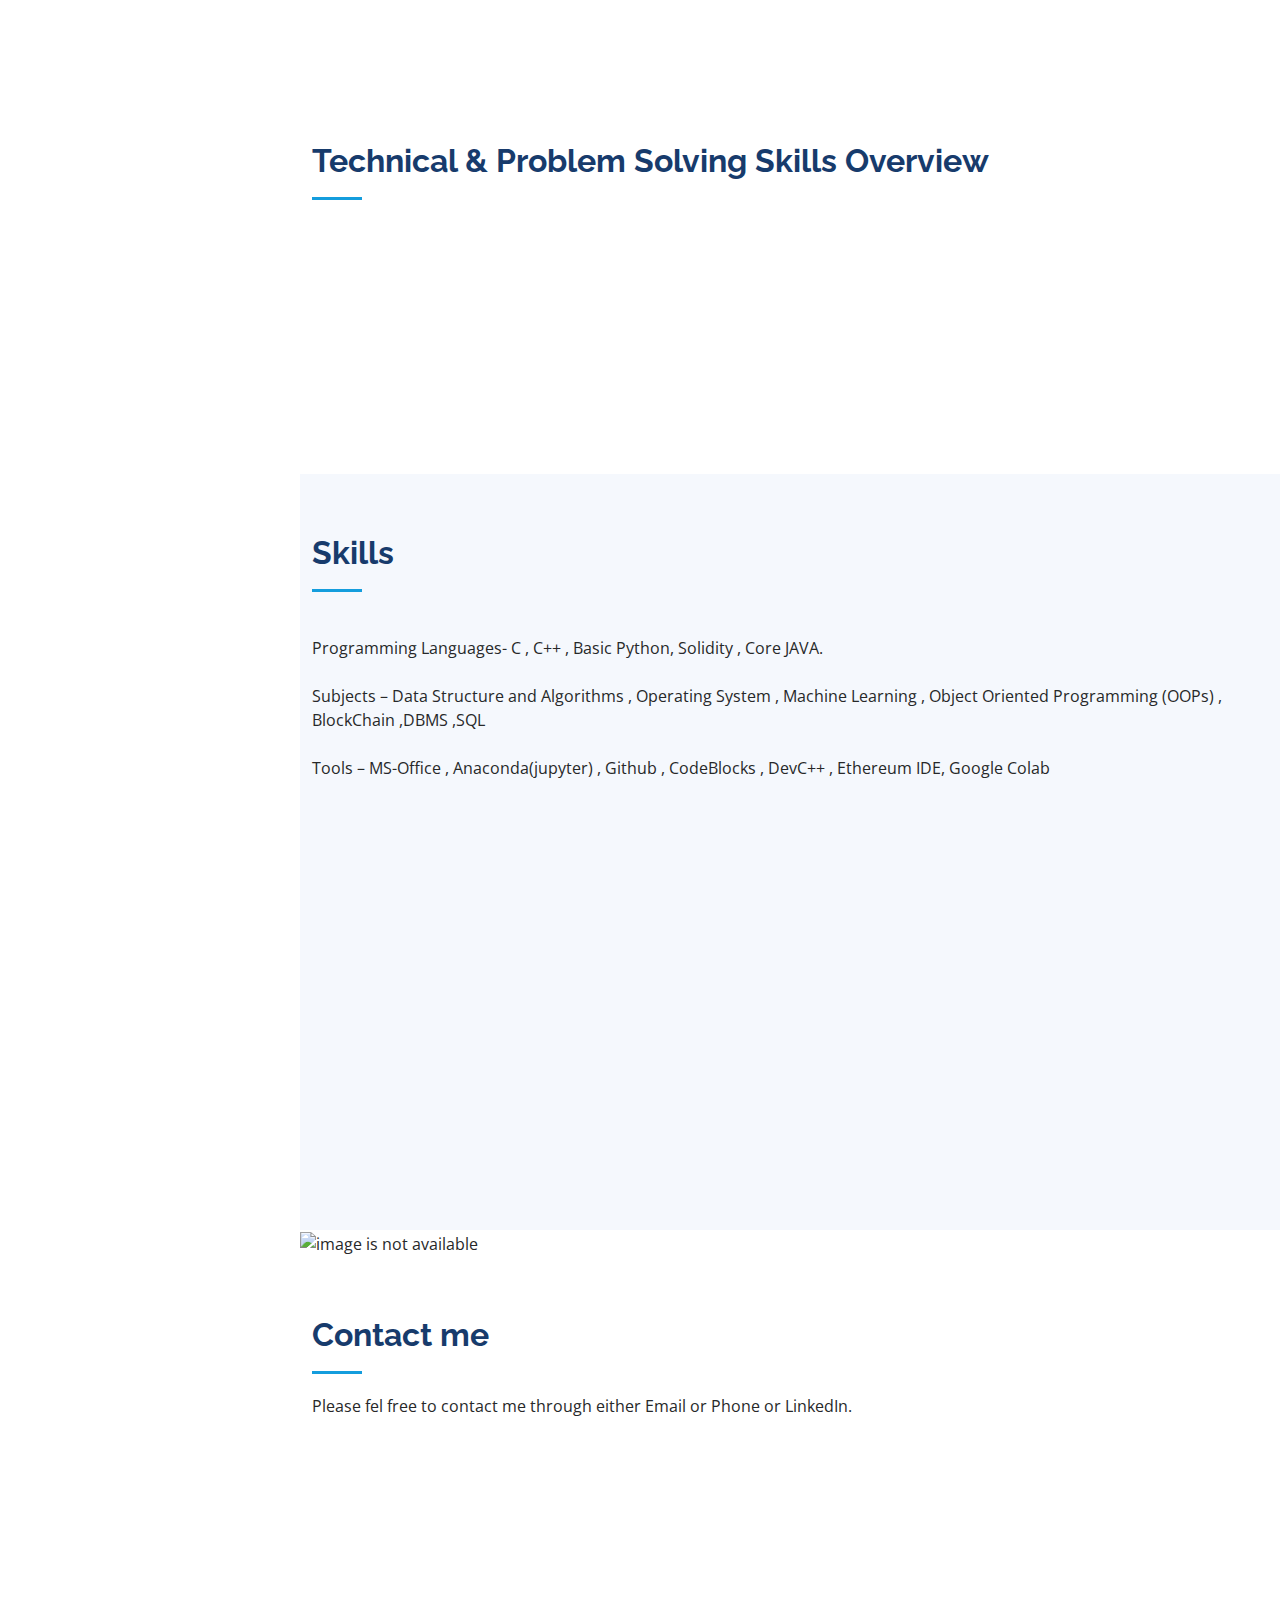
==== commit 250d6c63: "First Commit" ====
--- a/index.html
+++ b/index.html
@@ -99,12 +99,11 @@
                   <li><i class="bi bi-chevron-right"></i> <strong>Age:</strong> <span>22</span></li>
                   <li><i class="bi bi-chevron-right"></i> <strong>Email:</strong> <span>anmolvijayvergiya10082000@gmail.com</span></li>
                   <li><i class="bi bi-chevron-right"></i> <strong>Status:</strong> <span>Pursuing Graduation</span></li>
+		<li><i class="bi bi-chevron-right"></i> <strong>Hobbies:</strong> <span>Playing Table Tennis , Book reading and Listening to podcast.</span></li>	
                 </ul>
               </div>
             </div>
-            <p>
-              Hobbies:- Playing Table Tennis , Book reading and Listening to podcast. 
-              My favorite Authors:- Paulo Coelho , James Allen 
+            <p> 
             </p> 
           </div>
         </div>
@@ -268,7 +267,7 @@
 
  
  
-    <img src="C:\Users\User\Desktop\BS\Anmol-Portfolio-website\9.png" alt="image is not available" width="920px" height="300px" class="img-fluid">
+    <img src="C:\Users\user\Documents\Portfolio\9.png" alt="image is not available" width="920px" height="300px" class="img-fluid">
     
  
     
@@ -284,7 +283,7 @@
 
         <div class="section-title">
           <h2>Contact me</h2>
-          <p>You could contact me through either Email or Phone or LinkedIn.</p>
+          <p>Please fel free to contact me through either Email or Phone or LinkedIn.</p>
         </div>
 
         <div class="row" data-aos="fade-in">
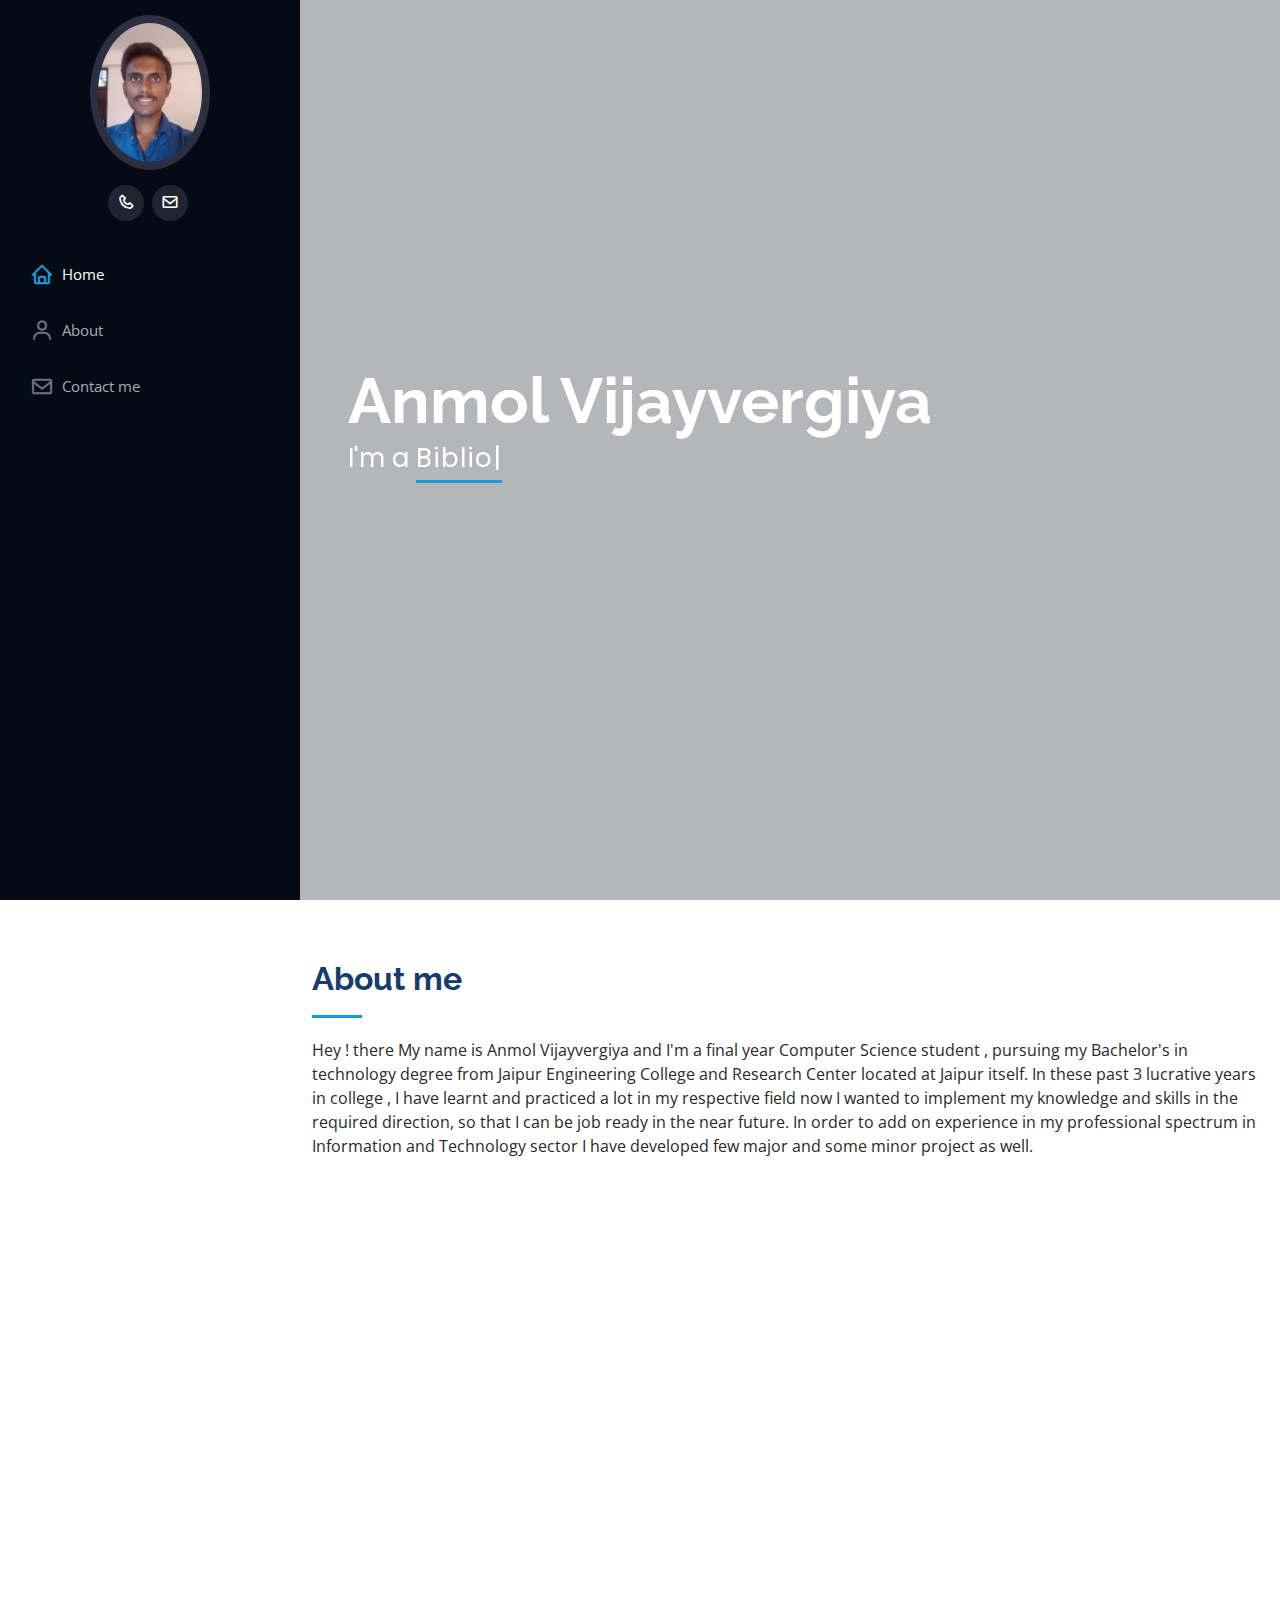
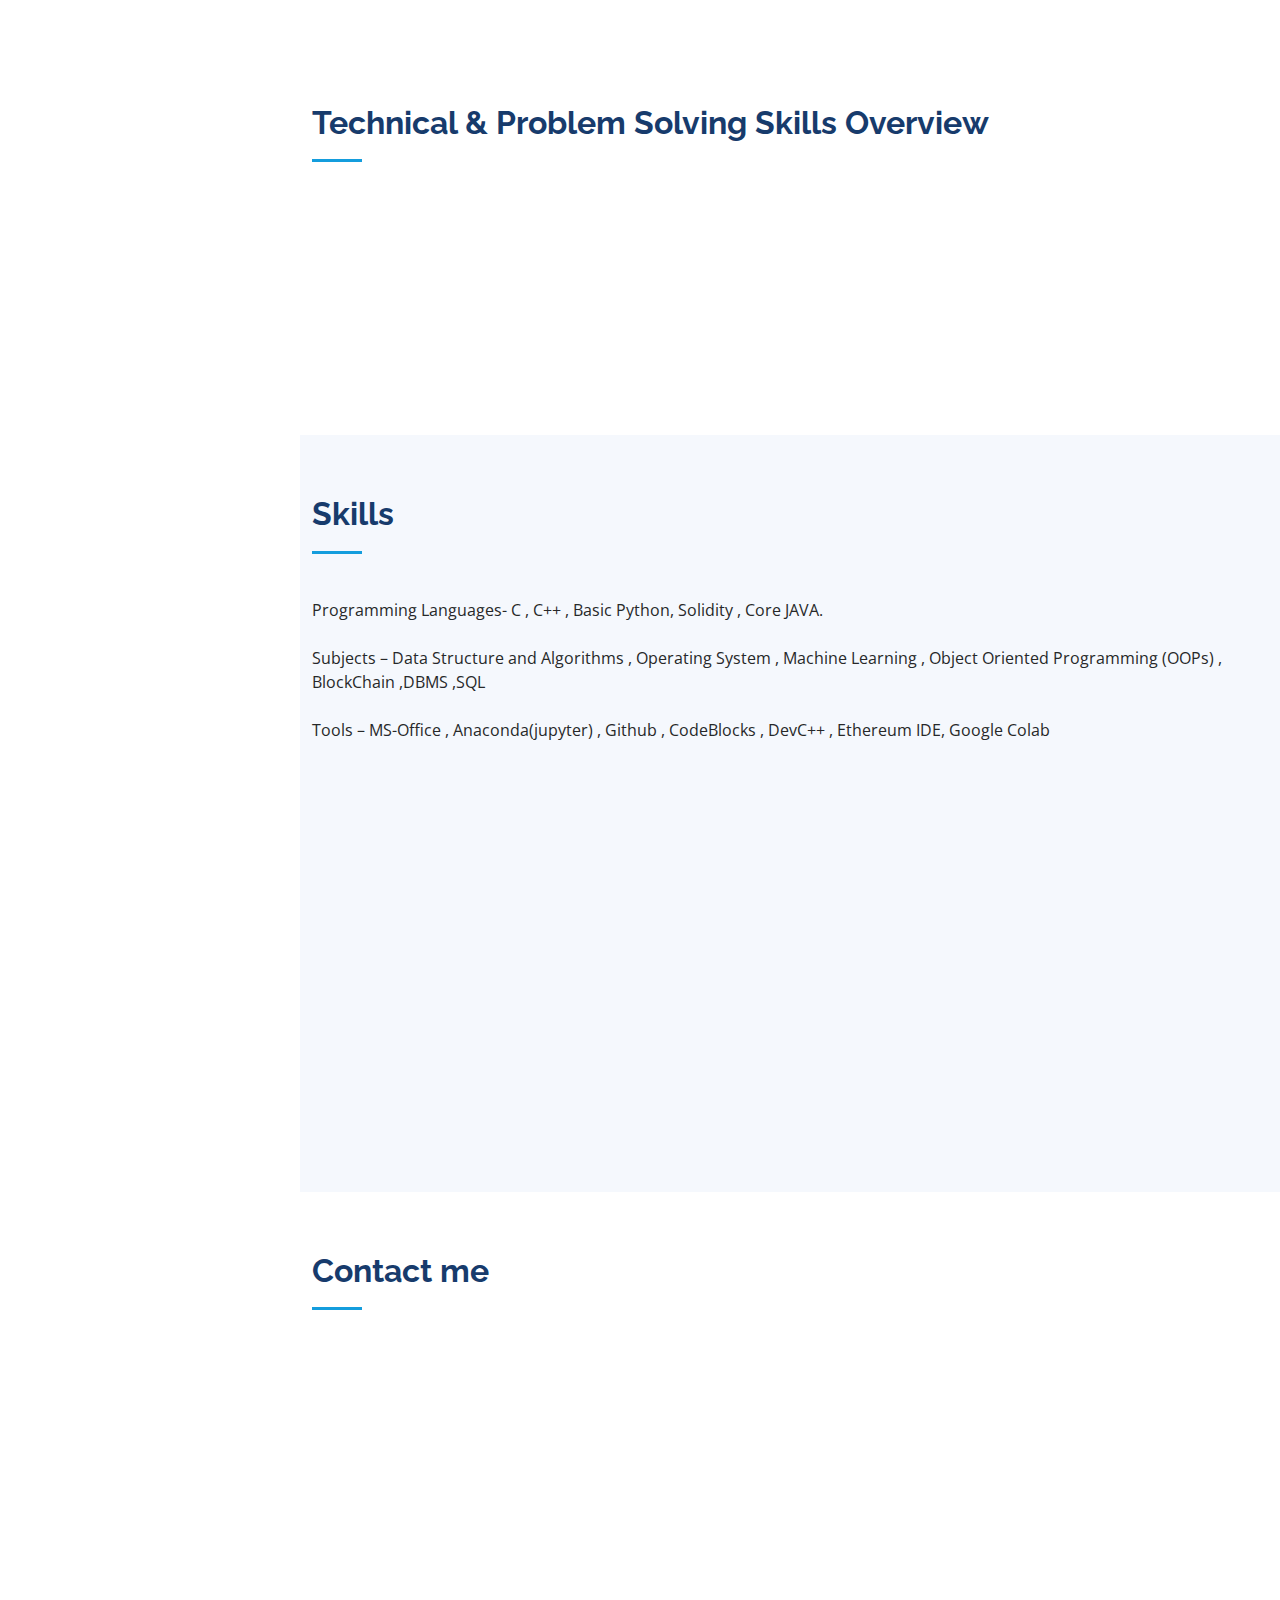
==== commit cc26dc2f: "First Commit" ====
--- a/index.html
+++ b/index.html
@@ -40,7 +40,7 @@
         <img src="assets/img/profile-img.jpg" alt="" class="img-fluid rounded-circle">
         <h1 class="text-light"><a href="index.html"></a></h1>
         <div class="social-links mt-6 text-center">
-        <a href="tel:+91 9462633950" class="phone"><i class ="bx bx-phone"></i></a>
+        <a href="tel:+91 8690349289" class="phone"><i class ="bx bx-phone"></i></a>
         <a href="mailto:anmolvijayvergiya10082000@gmail.com" class="email"><i class="bx bx-envelope"></i></a>
         </div>
       </div>
@@ -59,7 +59,7 @@
   <section id="hero" class="d-flex flex-column justify-content-center align-items-center">
     <div class="hero-container" data-aos="fade-in">
       <h1>Anmol Vijayvergiya</h1>
-      <p>I'm <span class="typed" data-typed-items="Computer Science Student, Software Developer, Machine Learning Enthusiast, Web Developer , Biblophilic"></span></p>
+      <p>I'm a <span class="typed" data-typed-items="Bibliophile ,Computer Science Engineer , Software Developer, Machine Learning Enthusiast, Web Developer"></span></p>
     </div>
   </section><!-- End Hero -->
 
@@ -71,10 +71,9 @@
 
         <div class="section-title">
           <h2>About me</h2>
-          <p>Hey ! there My name is Anmol Vijayvergiya and I'm a final year Computer Science student , pursuing my B. tech degree from Jaipur Engineering College and Research Center located at Jaipur itself. 
-
-In these past 3 lucrative years in college , I have learnt and practiced a lot in my respective field now I wanted to implement my knowledge and skills in the required direction, so that I can be job ready in the near future. In order to add on experience in my professional spectrum in Information and Technology sector I'm looking for internship(s) in Web development or Full stack development or Software development. 
-I interned as a Machine Learning intern at TCSion for a 3 month span where I developed AI emotion detector. Also I have a 3 month experience in digital and social marketing as an intern. </p>
+          <p>Hey ! there My name is Anmol Vijayvergiya and I'm a final year Computer Science student , pursuing my Bachelor's in technology degree from Jaipur Engineering College and Research Center located at Jaipur itself. 
+
+In these past 3 lucrative years in college , I have learnt and practiced a lot in my respective field now I wanted to implement my knowledge and skills in the required direction, so that I can be job ready in the near future. In order to add on experience in my professional spectrum in Information and Technology sector I have developed few major and some minor project as well.</p>
         </div>
 
         <div class="row">
@@ -89,17 +88,19 @@
               <div class="col-lg-6">
                 <ul>
                   <li><i class="bi bi-chevron-right"></i> <strong>Birthday:</strong> <span>10 August </span></li>
-                  <!--<li><i class="bi bi-chevron-right"></i> <strong>Website:</strong> <span><a href="https://harinandan123.netlify.app">This website</a></span></li> -->
-                  <li><i class="bi bi-chevron-right"></i> <strong>Phone:</strong> <span>+91 9462633950</span></li>
-                  <li><i class="bi bi-chevron-right"></i> <strong>City:</strong> <span>Jaipur, Rajasthan, India</span></li>
+                  <li><i class="bi bi-chevron-right"></i> <strong>Phone:</strong> <span>+91 8690349289</span></li>
+                  <li><i class="bi bi-chevron-right"></i> <strong>City:</strong> <span>Jaipur</span></li>
+		<li><i class="bi bi-chevron-right"></i> <strong>State:</strong> <span>Rajasthan</span></li>
+		<li><i class="bi bi-chevron-right"></i> <strong>Country:</strong> <span>India</span></li>
+		<li><i class="bi bi-chevron-right"></i> <strong>Email:</strong> <span>anmolvijayvergiya10082000@gmail.com</span></li>
+		<li><i class="bi bi-chevron-right"></i> <strong>Hobbies:</strong> <span>Playing Table Tennis , Book reading and Listening to podcasts.</span></li>
                 </ul>
               </div>
               <div class="col-lg-6">
                 <ul>
                   <li><i class="bi bi-chevron-right"></i> <strong>Age:</strong> <span>22</span></li>
-                  <li><i class="bi bi-chevron-right"></i> <strong>Email:</strong> <span>anmolvijayvergiya10082000@gmail.com</span></li>
-                  <li><i class="bi bi-chevron-right"></i> <strong>Status:</strong> <span>Pursuing Graduation</span></li>
-		<li><i class="bi bi-chevron-right"></i> <strong>Hobbies:</strong> <span>Playing Table Tennis , Book reading and Listening to podcast.</span></li>	
+                  <li><i class="bi bi-chevron-right"></i> <strong>Website:</strong> <span><a href="https://anmolvijayvergiya.netlify.app/">This website</a></span></li>
+                  <li><i class="bi bi-chevron-right"></i> <strong>Status:</strong> <span>Pursuing Graduation</span></li>	
                 </ul>
               </div>
             </div>
@@ -267,7 +268,7 @@
 
  
  
-    <img src="C:\Users\user\Documents\Portfolio\9.png" alt="image is not available" width="920px" height="300px" class="img-fluid">
+    <!--img src="C:\Users\user\Documents\Portfolio\9.png" alt="image is not available" width="920px" height="300px" class="img-fluid"-->
     
  
     
@@ -283,7 +284,7 @@
 
         <div class="section-title">
           <h2>Contact me</h2>
-          <p>Please fel free to contact me through either Email or Phone or LinkedIn.</p>
+          <!--<p>Please fel free to contact me through either Email or Phone or LinkedIn.</p>-->
         </div>
 
         <div class="row" data-aos="fade-in">
@@ -312,7 +313,7 @@
               <div class="phone">
                 <i class="bi bi-phone"></i>
                 <h4>Call:</h4>
-                <p>+91 9462633950</p>
+                <p>+91 8690349289</p>
               </div>
 
               <iframe src="https://www.google.com/maps/embed?pb=!1m18!1m12!1m3!1d3561.8884511734736!2d75.82032671421248!3d26.779825472246877!2m3!1f0!2f0!3f0!3m2!1i1024!2i768!4f13.1!3m3!1m2!1s0x396dc976f7291db3%3A0x94ba508eacf8b260!2sChanakya%20Hostel!5e0!3m2!1sen!2sin!4v1665336549093!5m2!1sen!2sin" width="600" height="450" style="border:0;" allowfullscreen="" loading="lazy" referrerpolicy="no-referrer-when-downgrade"></iframe>
